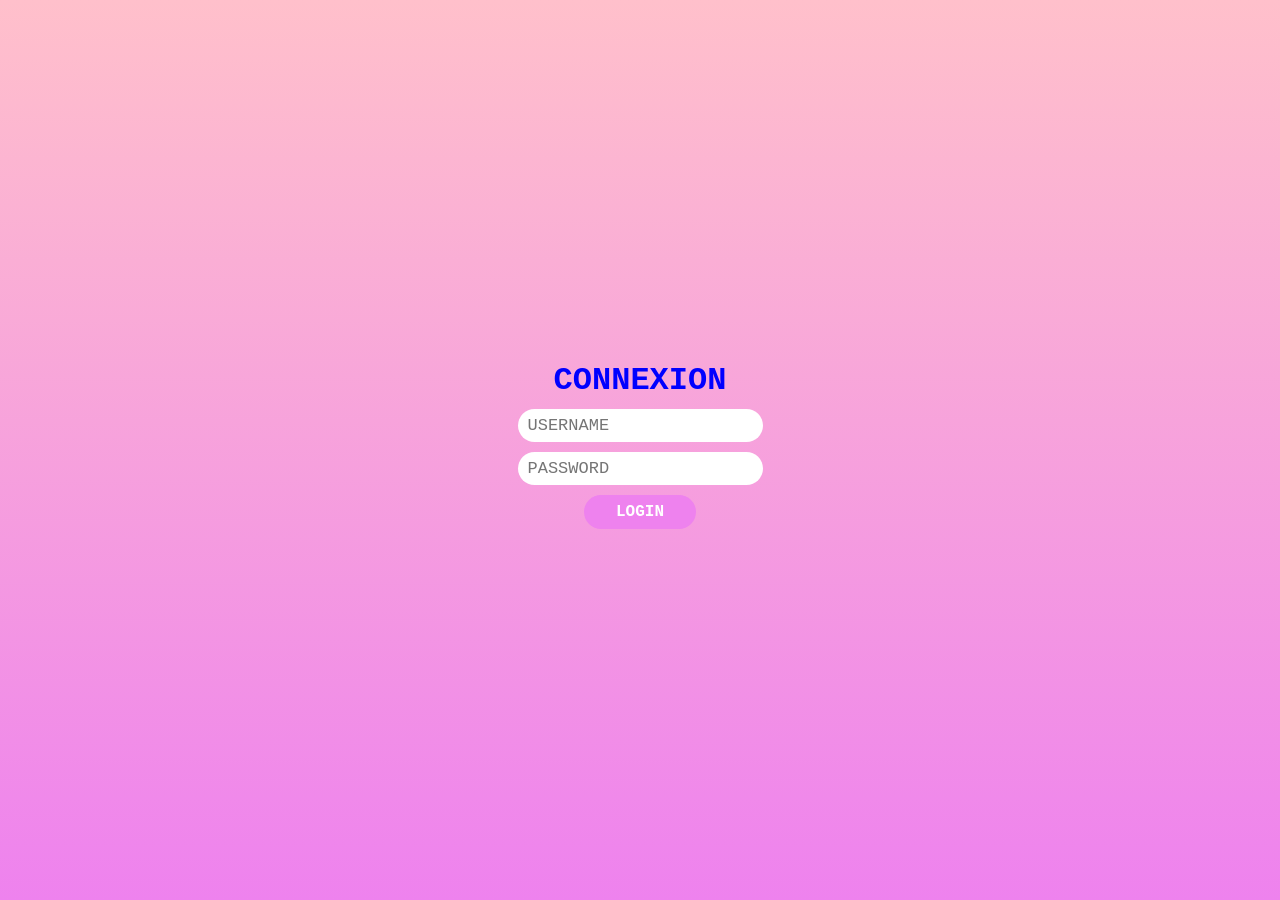
==== index.html @ 00b824ac "v 1.0" ====
<!DOCTYPE html>
<html lang="fr">
<head>
    <meta charset="UTF-8">
    <meta name="viewport" content="width=device-width, initial-scale=1.0">
    <link rel="stylesheet" href="./css/style.css">
    <title>Document</title>
</head>
<body class="connection">
    
    <form action="" method="">
        <h1 style="color: blue;">CONNEXION</h1>

        <input class="username" type="text" name="username" placeholder="USERNAME" required>
        <input class="password" type="password" name="password" id="" placeholder="PASSWORD" required>
        <button type="button">LOGIN</button>
        <p style="color: red;"></p>
    </form>

<script src="./js/config.js"></script>
</body>
</html>
---- css/style.css ----
*{
    margin: 0;
    padding: 0;
    font-family: 'Courier New', Courier, monospace;
    text-decoration: none;
}

body{
    box-sizing: border-box;
}

/* Header */
header{
    display: flex;
    align-items: center;
    justify-content: space-between;
    background-color: black;
    padding: 10px;
}

header h1{
    color: white;  
}

nav{
    display: flex;
    align-items: center;
    gap: 10px;
}

nav a{
    /* border: 1px solid black; */
    padding: 5px;
    border-radius: 5px;
    font-weight: 600;
    transition: 0.25s;
    color: white;
}

nav a:hover{
    background-color: rgba(255, 255, 255, 0.384);
    text-decoration: underline;
}

.burger{
    display: none;
}

.visible{    
    display: flex;
    align-items: center;
    justify-content: center;
    flex-direction: column;
    position: fixed;
    top: 0px;
    left: 0%;
    right: 50%;
}

/* Connection */
.connection{
    background: linear-gradient(pink, violet);
}

.connection form, .settings form{
    display: flex;
    align-items: center;
    justify-content: center;
    flex-direction: column;
    gap: 10px;
    padding: 10px;
}

.connection form button, .settings form button{
    font-size: 16px;
    width: 50%;
    padding: 8px;
    cursor: pointer;
    font-weight: bold;
    color: white;
    background-color: violet;
}

.connection form button, .connection form input,
.settings form button ,.settings form input{
    border-radius: 50px;
    border: none;
}

.settings form button{
    background-color: black;
    padding: 10px 0;
}

.connection form input, .settings form input{
    font-size: 17px;
    padding: 7px 10px;
    width: 100%;
    outline: none;
}

.settings form input{
    width: 90%;
}

.connection, .settings{
    display: flex;
    align-items: center;
    justify-content: center;
    height: 100vh;
}

/* Contenue */
.contenue{
    background-color: rgba(71, 71, 77, 0.185);
}

.videos-container{
    display: grid;
    grid-template-columns: repeat(auto-fit, minmax(300px, 1fr));
    gap: 20px;
    padding: 20px;
}

.videos-container iframe {
    width: 100%;
    aspect-ratio: 16 / 9;
    border: none;
    border-radius: 5px;
}

/* Footer */
footer{
    background-color: black;
    padding: 10px;
}

footer p{
    color: white;
    text-align: center;
}

@media (max-width: 686px) {

    nav{
        display: none;
        background-color: black;
        width: 50%;
        height: 100vh;
    }

    nav a{
        color: white;
        font-size: 20px;
    }

    .burger{
        display: flex;
        align-items: center;
        flex-direction: column;
        gap: 5px;
        cursor: pointer;
        margin-right: 10px;
    }

    .burger span{
        background-color: white;
        padding: 1px 10px;
    }

}
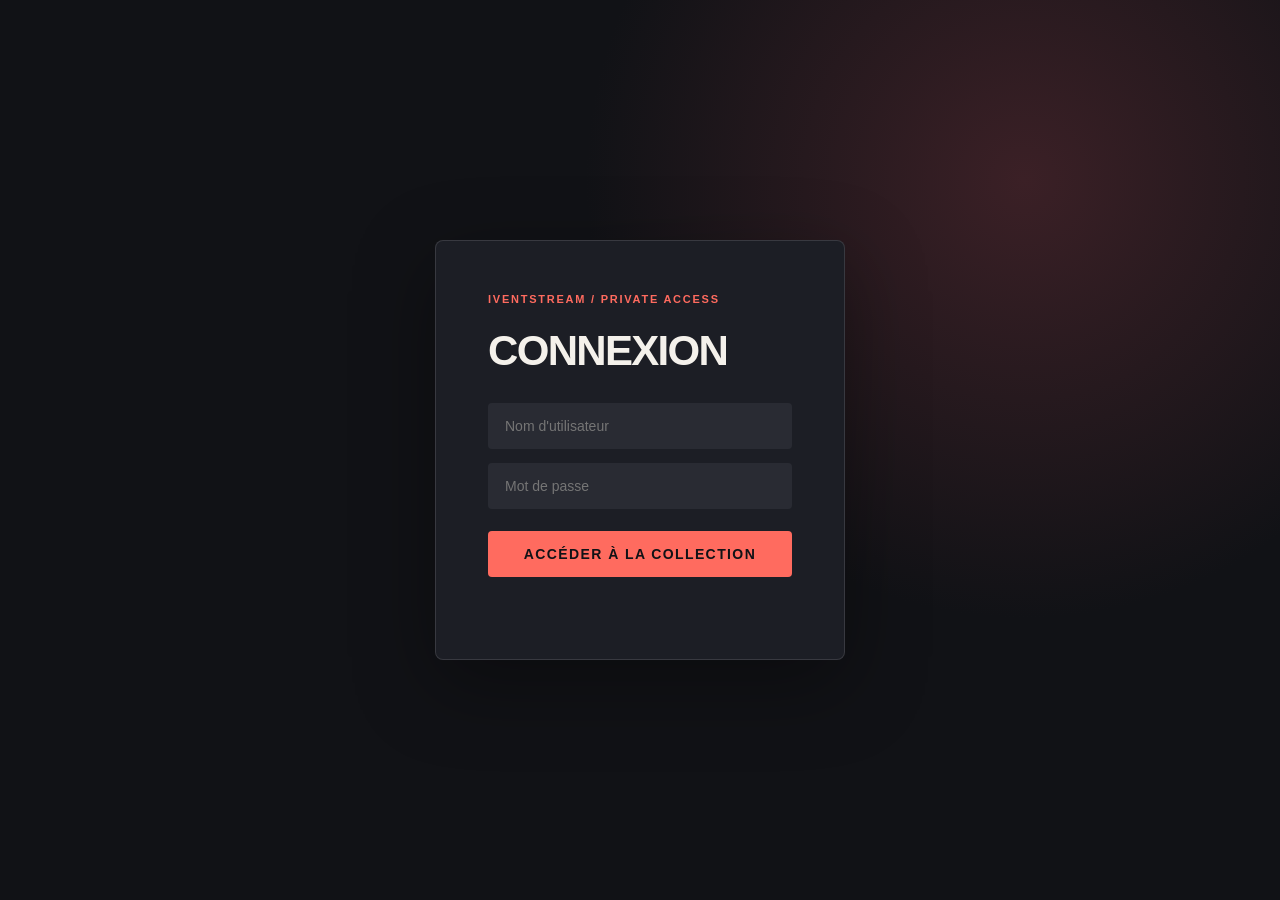
==== commit 3c917360: "V2.0" ====
--- a/index.html
+++ b/index.html
@@ -4,16 +4,16 @@
     <meta charset="UTF-8">
     <meta name="viewport" content="width=device-width, initial-scale=1.0">
     <link rel="stylesheet" href="./css/style.css">
-    <title>Document</title>
+    <title>Connexion | Iventstream</title>
 </head>
 <body class="connection">
     
     <form action="" method="">
         <h1 style="color: blue;">CONNEXION</h1>
 
-        <input class="username" type="text" name="username" placeholder="USERNAME" required>
-        <input class="password" type="password" name="password" id="" placeholder="PASSWORD" required>
-        <button type="button">LOGIN</button>
+        <input class="username" type="text" name="username" placeholder="Nom d'utilisateur" autocomplete="username" required>
+        <input class="password" type="password" name="password" placeholder="Mot de passe" autocomplete="current-password" required>
+        <button type="button">Accéder à la collection</button>
         <p style="color: red;"></p>
     </form>
 
--- a/css/style.css
+++ b/css/style.css
@@ -1,173 +1,283 @@
+
+:root{
+    --ink: #111216;
+    --ink-soft: #1c1e25;
+    --paper: #f4f1eb;
+    --muted: #8e9098;
+    --accent: #ff6b5f;
+    --accent-dark: #d84b48;
+    --line: rgba(255, 255, 255, 0.12);
+}
 
 *{
+    box-sizing: border-box;
     margin: 0;
     padding: 0;
-    font-family: 'Courier New', Courier, monospace;
+    font-family: Arial, Helvetica, sans-serif;
     text-decoration: none;
 }
 
 body{
-    box-sizing: border-box;
+    min-width: 320px;
 }
 
 /* Header */
 header{
-    display: flex;
-    align-items: center;
+    align-items: center;
+    background: rgba(17, 18, 22, 0.94);
+    border-bottom: 1px solid var(--line);
+    display: flex;
     justify-content: space-between;
-    background-color: black;
-    padding: 10px;
+    padding: 20px clamp(20px, 5vw, 72px);
+    position: sticky;
+    top: 0;
+    z-index: 10;
 }
 
 header h1{
-    color: white;  
+    color: var(--paper);
+    font-size: clamp(20px, 3vw, 28px);
+    letter-spacing: 0.16em;
+}
+
+header h1::first-letter{
+    color: var(--accent);
 }
 
 nav{
-    display: flex;
-    align-items: center;
-    gap: 10px;
+    align-items: center;
+    display: flex;
+    gap: 8px;
 }
 
 nav a{
-    /* border: 1px solid black; */
-    padding: 5px;
-    border-radius: 5px;
-    font-weight: 600;
-    transition: 0.25s;
-    color: white;
+    border-radius: 4px;
+    color: var(--paper);
+    font-size: 12px;
+    font-weight: 700;
+    letter-spacing: 0.12em;
+    padding: 10px 14px;
+    text-transform: uppercase;
+    transition: background 0.2s, color 0.2s;
 }
 
 nav a:hover{
-    background-color: rgba(255, 255, 255, 0.384);
-    text-decoration: underline;
+    background: var(--accent);
+    color: var(--ink);
 }
 
 .burger{
     display: none;
 }
 
-.visible{    
-    display: flex;
-    align-items: center;
-    justify-content: center;
-    flex-direction: column;
-    position: fixed;
-    top: 0px;
-    left: 0%;
-    right: 50%;
+.visible{
+    display: flex;
 }
 
 /* Connection */
 .connection{
-    background: linear-gradient(pink, violet);
-}
-
-.connection form, .settings form{
-    display: flex;
-    align-items: center;
+    align-items: center;
+    background: radial-gradient(circle at 80% 20%, #3b2026 0, transparent 35%), var(--ink);
+    color: var(--paper);
+    display: flex;
     justify-content: center;
+    min-height: 100vh;
+    padding: 24px;
+}
+
+.connection form{
+    background: var(--ink-soft);
+    border: 1px solid var(--line);
+    border-radius: 8px;
+    box-shadow: 0 24px 80px rgba(0, 0, 0, 0.35);
+    display: flex;
     flex-direction: column;
-    gap: 10px;
-    padding: 10px;
-}
-
-.connection form button, .settings form button{
-    font-size: 16px;
-    width: 50%;
-    padding: 8px;
+    gap: 14px;
+    max-width: 410px;
+    padding: clamp(28px, 6vw, 52px);
+    width: 100%;
+}
+
+.connection form::before{
+    color: var(--accent);
+    content: "IVENTSTREAM / PRIVATE ACCESS";
+    font-size: 11px;
+    font-weight: 700;
+    letter-spacing: 0.16em;
+}
+
+.connection form h1{
+    color: var(--paper) !important;
+    font-size: clamp(28px, 6vw, 42px);
+    letter-spacing: -0.04em;
+    margin: 8px 0 14px;
+}
+
+.connection form input,
+.connection form button,
+.settings form input,
+.settings form button{
+    border: 1px solid transparent;
+    border-radius: 4px;
+    font-size: 14px;
+    padding: 14px 16px;
+}
+
+.connection form input,
+.settings form input{
+    background: #292b33;
+    color: var(--paper);
+    outline: none;
+    width: 100%;
+}
+
+.connection form input:focus,
+.settings form input:focus{
+    border-color: var(--accent);
+}
+
+.connection form button,
+.settings form button{
+    background: var(--accent);
+    color: var(--ink);
     cursor: pointer;
-    font-weight: bold;
-    color: white;
-    background-color: violet;
-}
-
-.connection form button, .connection form input,
-.settings form button ,.settings form input{
-    border-radius: 50px;
-    border: none;
-}
-
-.settings form button{
-    background-color: black;
-    padding: 10px 0;
-}
-
-.connection form input, .settings form input{
-    font-size: 17px;
-    padding: 7px 10px;
-    width: 100%;
-    outline: none;
-}
-
-.settings form input{
-    width: 90%;
-}
-
-.connection, .settings{
-    display: flex;
-    align-items: center;
-    justify-content: center;
-    height: 100vh;
-}
-
-/* Contenue */
+    font-weight: 700;
+    letter-spacing: 0.1em;
+    margin-top: 8px;
+    text-transform: uppercase;
+    transition: background 0.2s, transform 0.2s;
+    width: 100%;
+}
+
+.connection form button:hover,
+.settings form button:hover{
+    background: #ff8577;
+    transform: translateY(-2px);
+}
+
+.connection form p{
+    color: #ff928b !important;
+    font-size: 13px;
+    min-height: 16px;
+    text-align: center;
+}
+
+/* Contenu */
 .contenue{
-    background-color: rgba(71, 71, 77, 0.185);
+    background: var(--ink);
+    color: var(--paper);
+}
+
+.contenue main{
+    margin: 0 auto;
+    max-width: 1500px;
+    min-height: calc(100vh - 147px);
 }
 
 .videos-container{
     display: grid;
-    grid-template-columns: repeat(auto-fit, minmax(300px, 1fr));
-    gap: 20px;
-    padding: 20px;
-}
-
-.videos-container iframe {
+    gap: 24px;
+    grid-template-columns: repeat(auto-fit, minmax(min(100%, 390px), 1fr));
+    padding: clamp(24px, 5vw, 72px);
+}
+
+.videos-container iframe{
+    background: var(--ink-soft);
+    border: 1px solid var(--line);
+    border-radius: 6px;
+    box-shadow: 0 12px 30px rgba(0, 0, 0, 0.22);
     width: 100%;
     aspect-ratio: 16 / 9;
-    border: none;
-    border-radius: 5px;
+    transition: border-color 0.2s, transform 0.2s;
+}
+
+.videos-container iframe:hover{
+    border-color: var(--accent);
+    transform: translateY(-4px);
+}
+
+/* Settings */
+.settings{
+    align-items: center;
+    justify-content: center;
+    min-height: 70vh;
+    padding: 30px;
+}
+
+.settings form{
+    display: flex;
+    flex-direction: column;
+    gap: 12px;
+    max-width: 460px;
+    width: 100%;
 }
 
 /* Footer */
 footer{
-    background-color: black;
-    padding: 10px;
+    border-top: 1px solid var(--line);
+    padding: 24px;
 }
 
 footer p{
-    color: white;
+    color: var(--muted);
+    font-size: 11px;
+    letter-spacing: 0.12em;
     text-align: center;
-}
-
-@media (max-width: 686px) {
+    text-transform: uppercase;
+}
+
+@media (max-width: 686px){
+    header{
+        padding: 16px 20px;
+    }
+
+    header h1{
+        font-size: 18px;
+    }
 
     nav{
+        background: var(--ink-soft);
+        border-left: 1px solid var(--line);
         display: none;
-        background-color: black;
-        width: 50%;
+        flex-direction: column;
+        gap: 14px;
         height: 100vh;
+        justify-content: flex-start;
+        padding: 100px 24px 24px;
+        position: fixed;
+        right: 0;
+        top: 0;
+        width: min(78vw, 300px);
     }
 
     nav a{
-        color: white;
-        font-size: 20px;
+        width: 100%;
+    }
+
+    .visible{
+        display: flex;
     }
 
     .burger{
+        cursor: pointer;
         display: flex;
-        align-items: center;
         flex-direction: column;
         gap: 5px;
-        cursor: pointer;
-        margin-right: 10px;
+        padding: 8px 0 8px 8px;
+        position: relative;
+        z-index: 11;
     }
 
     .burger span{
-        background-color: white;
-        padding: 1px 10px;
-    }
-
-}
-
+        background: var(--paper);
+        display: block;
+        height: 2px;
+        width: 22px;
+    }
+
+    .videos-container{
+        gap: 16px;
+        padding: 24px 16px;
+    }
+}
+
